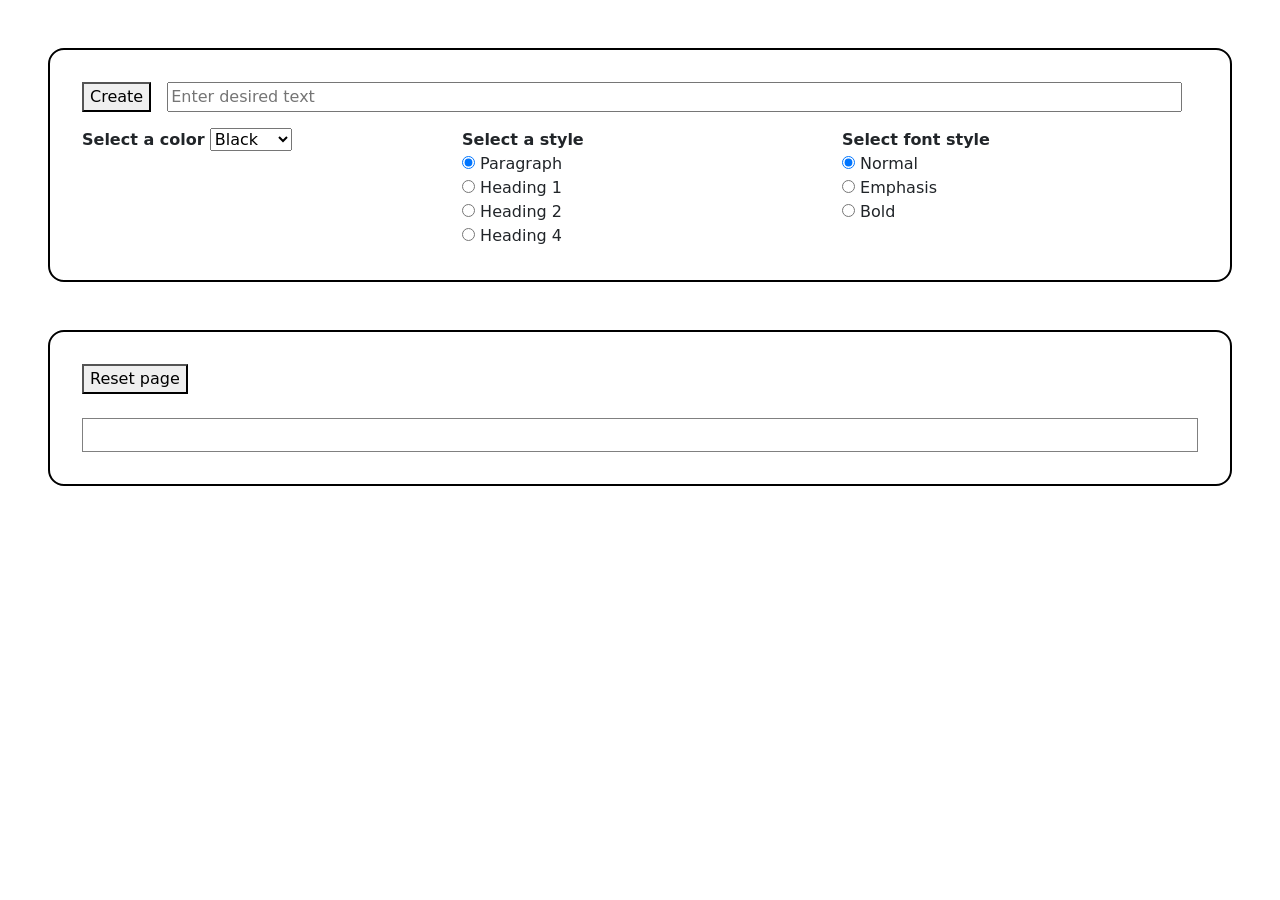
==== wordproject.html @ 7983ffa0 "Initial commit" ====
<!DOCTYPE html>
<html lang="en"> 
    <head> 
        <meta charset="UTF-8">
        <title> WORD PROJECT </title>
        <!-- css sheet-->
        <link rel="stylesheet" href="wordproject.css">
        <!-- bootstrap css-->
        <link href="https://cdn.jsdelivr.net/npm/bootstrap@5.1.3/dist/css/bootstrap.min.css" rel="stylesheet" integrity="sha384-1BmE4kWBq78iYhFldvKuhfTAU6auU8tT94WrHftjDbrCEXSU1oBoqyl2QvZ6jIW3" crossorigin="anonymous">

    </head>
    <body>

        <div id="selectorsdiv"> 

            <div class="row">
                <div class="col" id="createtextbox">
                    <button onclick="grab()" id="grabshit"> Create </button> 
                    <input type="text" id="text" placeholder="Enter desired text"> <br>
                </div>
            </div>

            <div class="row">
    
                <div class="col">
                    <label for="color"><b>Select a color</b></label>
                    <select id="color">
                        <option value="black" checked> Black</option>
                        <option value="red"> Red</option>
                        <option value="orange"> Orange </option>
                        <option value="yellow"> Yellow </option>
                        <option value="green"> Green </option>
                        <option value="blue"> Blue </option>
                        <option value="indigo"> Indigo </option>
                        <option value="violet"> Violet </option>
                        <option value="pink"> Pink </option>

                    </select>
                </div>

                <div class="col">
                    <label for="style"> <b>Select a style</b>  </label> <br>
                    <input type="radio" id="p" value="p" name="style" checked> <label for="p"> Paragraph</label> <br>
                    <input type="radio" id="h1" value="h1" name="style"> <label for="h1"> Heading 1</label> <br>
                    <input type="radio" id="h2" value="h2" name="style"> <label for="h2"> Heading 2 </label> <br>
                    <input type="radio" id="h4" value="h4" name="style"> <label for="h4"> Heading 4</label> <br>
                </div>

                <div class="col">
                    <label for="font"> <b>Select font style</b></label> <br>
                    <input type="radio" name="font" id="nfont" value="0" checked> <label for="nfont"> Normal</label> <br>
                    <input type="radio" name="font" id="emfont" value="1"> <label for="emfont"> Emphasis</label> <br>
                    <input type="radio" name="font" id="boldfont" value="2"> <label for="boldfont"> Bold </label> <br>
                </div>
            </div>

        </div>





        <!--where the shit will spew out-->
        <div id="outputdiv">
        


            <button onclick="resetpage()" id="resetshit">Reset page</button><br><br>
            <div id="output"> 

            </div>

        </div>

        








        <script src="wordproject.js"> </script>


    </body>

</html>
---- wordproject.css ----
body {
    margin: 1em;
}

#selectorsdiv, #outputdiv {
    justify-content: center;
    margin: 3em;
    border: 2px solid black;
    border-radius: 1em;
    padding: 2em;
}

#output {
    border: 1px solid gray;
    padding: 1em;

}

#createtextbox {
    display: flex;
    flex-direction: row;
    gap: 1em;
    margin-bottom: 1em;
}

#text, textarea {
    width: 100%;
}

textarea {
    height: 100%;
}
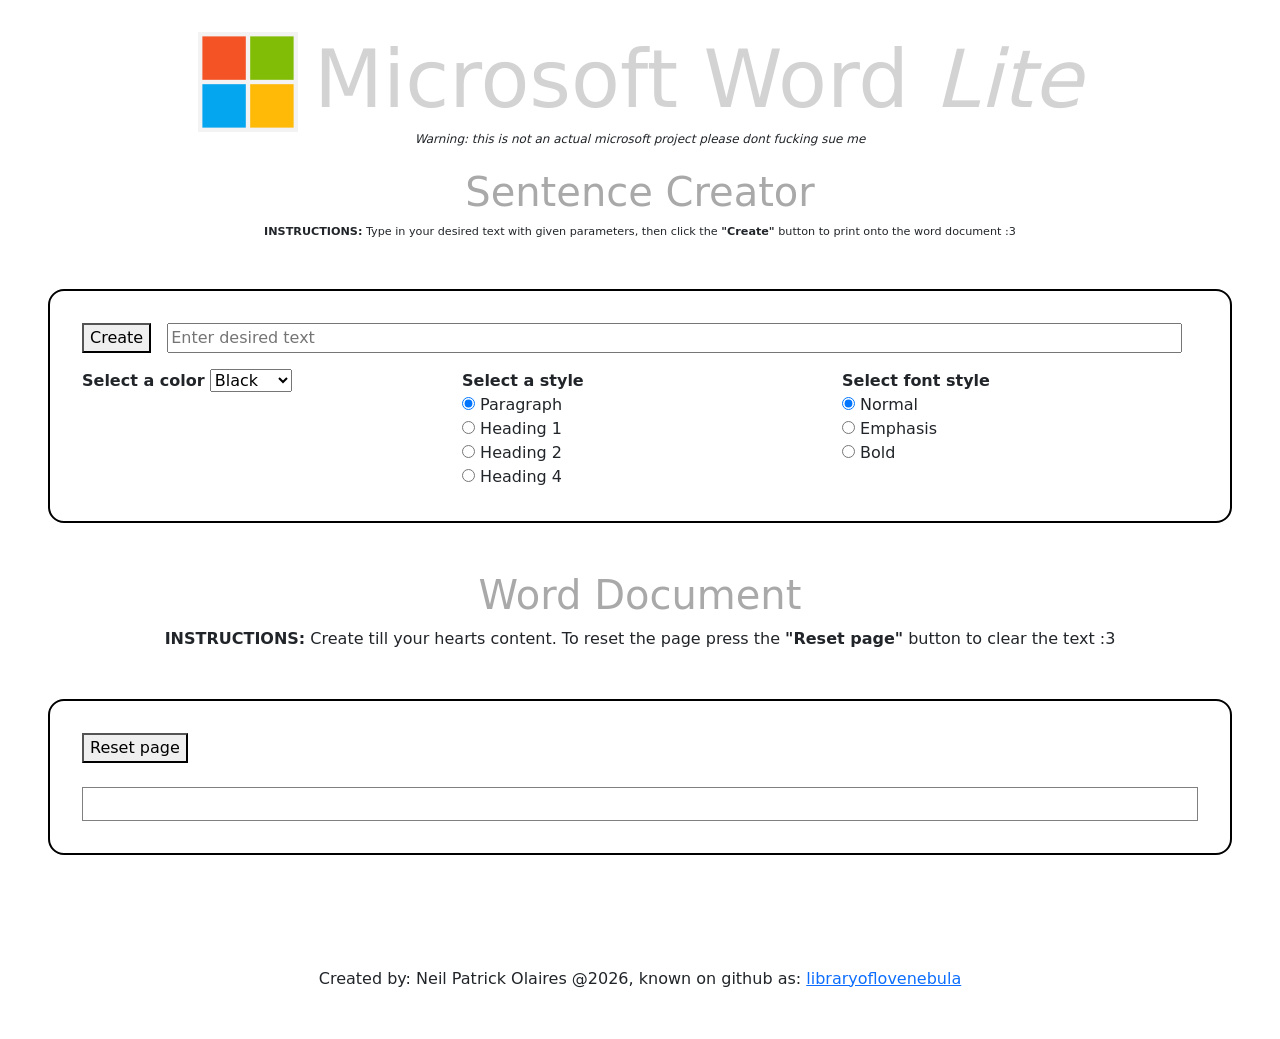
==== commit 68f13134: "Updated yeah this a pretty big update but its just for interface features" ====
--- a/wordproject.html
+++ b/wordproject.html
@@ -11,69 +11,101 @@
     </head>
     <body>
 
-        <div id="selectorsdiv"> 
+        <header>
+            <img id="micro" src="MicrosoftLogo.webp" akt="logo titlepfff">
+            <h1 class="maintitle"> Microsoft Word <em>Lite</em> </h1>
+        </header>
 
-            <div class="row">
-                <div class="col" id="createtextbox">
-                    <button onclick="grab()" id="grabshit"> Create </button> 
-                    <input type="text" id="text" placeholder="Enter desired text"> <br>
-                </div>
-            </div>
-
-            <div class="row">
-    
-                <div class="col">
-                    <label for="color"><b>Select a color</b></label>
-                    <select id="color">
-                        <option value="black" checked> Black</option>
-                        <option value="red"> Red</option>
-                        <option value="orange"> Orange </option>
-                        <option value="yellow"> Yellow </option>
-                        <option value="green"> Green </option>
-                        <option value="blue"> Blue </option>
-                        <option value="indigo"> Indigo </option>
-                        <option value="violet"> Violet </option>
-                        <option value="pink"> Pink </option>
-
-                    </select>
-                </div>
-
-                <div class="col">
-                    <label for="style"> <b>Select a style</b>  </label> <br>
-                    <input type="radio" id="p" value="p" name="style" checked> <label for="p"> Paragraph</label> <br>
-                    <input type="radio" id="h1" value="h1" name="style"> <label for="h1"> Heading 1</label> <br>
-                    <input type="radio" id="h2" value="h2" name="style"> <label for="h2"> Heading 2 </label> <br>
-                    <input type="radio" id="h4" value="h4" name="style"> <label for="h4"> Heading 4</label> <br>
-                </div>
-
-                <div class="col">
-                    <label for="font"> <b>Select font style</b></label> <br>
-                    <input type="radio" name="font" id="nfont" value="0" checked> <label for="nfont"> Normal</label> <br>
-                    <input type="radio" name="font" id="emfont" value="1"> <label for="emfont"> Emphasis</label> <br>
-                    <input type="radio" name="font" id="boldfont" value="2"> <label for="boldfont"> Bold </label> <br>
-                </div>
-            </div>
-
+        <div class="warning">
+            <sub><em>Warning: this is not an actual microsoft project please dont fucking sue me</em></sub>
         </div>
 
 
 
 
 
-        <!--where the shit will spew out-->
-        <div id="outputdiv">
-        
 
 
-            <button onclick="resetpage()" id="resetshit">Reset page</button><br><br>
-            <div id="output"> 
+        <main>
+            <!-- THIS IS A TITLE DIV-->
+            <div class="titleDiv">
+                <h1 class="topthing"> Sentence Creator </h1>
+                <p class="bottomthing"> <b>INSTRUCTIONS:</b> Type in your desired text with given parameters, then click the <b>"Create"</b> button to print onto the word document :3</p>
+            </div>
+
+
+            <!--where you can create shit-->
+            <div id="selectorsdiv"> 
+
+                <div class="row">
+                    <div class="col" id="createtextbox">
+                        <button onclick="grab()" id="grabshit"> Create </button> 
+                        <input type="text" id="text" placeholder="Enter desired text"> <br>
+                    </div>
+                </div>
+
+                <div class="row">
+        
+                    <div class="col">
+                        <label for="color"><b>Select a color</b></label>
+                        <select id="color">
+                            <option value="black" checked> Black</option>
+                            <option value="red"> Red</option>
+                            <option value="orange"> Orange </option>
+                            <option value="yellow"> Yellow </option>
+                            <option value="green"> Green </option>
+                            <option value="blue"> Blue </option>
+                            <option value="indigo"> Indigo </option>
+                            <option value="violet"> Violet </option>
+                            <option value="pink"> Pink </option>
+
+                        </select>
+                    </div>
+
+                    <div class="col">
+                        <label for="style"> <b>Select a style</b>  </label> <br>
+                        <input type="radio" id="p" value="p" name="style" checked> <label for="p"> Paragraph</label> <br>
+                        <input type="radio" id="h1" value="h1" name="style"> <label for="h1"> Heading 1</label> <br>
+                        <input type="radio" id="h2" value="h2" name="style"> <label for="h2"> Heading 2 </label> <br>
+                        <input type="radio" id="h4" value="h4" name="style"> <label for="h4"> Heading 4</label> <br>
+                    </div>
+
+                    <div class="col">
+                        <label for="font"> <b>Select font style</b></label> <br>
+                        <input type="radio" name="font" id="nfont" value="0" checked> <label for="nfont"> Normal</label> <br>
+                        <input type="radio" name="font" id="emfont" value="1"> <label for="emfont"> Emphasis</label> <br>
+                        <input type="radio" name="font" id="boldfont" value="2"> <label for="boldfont"> Bold </label> <br>
+                    </div>
+                </div>
 
             </div>
 
-        </div>
+
+            <!-- THIS IS A TITLE DIV-->
+            <div class="titleDiv">
+                <h1 class="topthing"> Word Document </h1>
+                <p> <b>INSTRUCTIONS:</b> Create till your hearts content. To reset the page press the <b>"Reset page"</b> button to clear the text :3</p>
+            </div>
+
+            <!--where the shit will spew out-->
+            <div id="outputdiv">
+            
+
+
+                <button onclick="resetpage()" id="resetshit">Reset page</button><br><br>
+                <div id="output"> 
+
+                </div>
+
+            </div>
+        </main>
 
         
 
+        <footer> 
+            <p> Created by: Neil Patrick Olaires @2026, known on github as: <a href="http://github.com/thelibraryoflovenebula">libraryoflovenebula</a>
+             </p> 
+        </footer>
 
 
 
@@ -82,8 +114,6 @@
 
 
         <script src="wordproject.js"> </script>
-
-
     </body>
 
 </html>
--- a/wordproject.css
+++ b/wordproject.css
@@ -29,4 +29,48 @@
 
 textarea {
     height: 100%;
+}
+
+.titleDiv {
+    text-align: center;
+}
+
+.maintitle {
+    font-size: 500%;
+    text-align: center;
+    color: lightgray;
+}
+
+.topthing {
+    color: darkgray;
+}
+
+.bottomthing {
+    font-size: 70%;
+}
+
+header {
+    justify-content: center;
+    display: flex;
+    padding-top: 2em;
+}
+
+footer {
+    text-align: center;
+    padding: 2em;
+}
+
+.warning {
+    justify-content: center;
+    display: flex;
+}
+
+main {
+    padding-top: 2em;
+    padding-bottom: 2em;
+}
+
+#micro {
+    margin: 0 1em 0 0;
+    height: 100px;
 }
